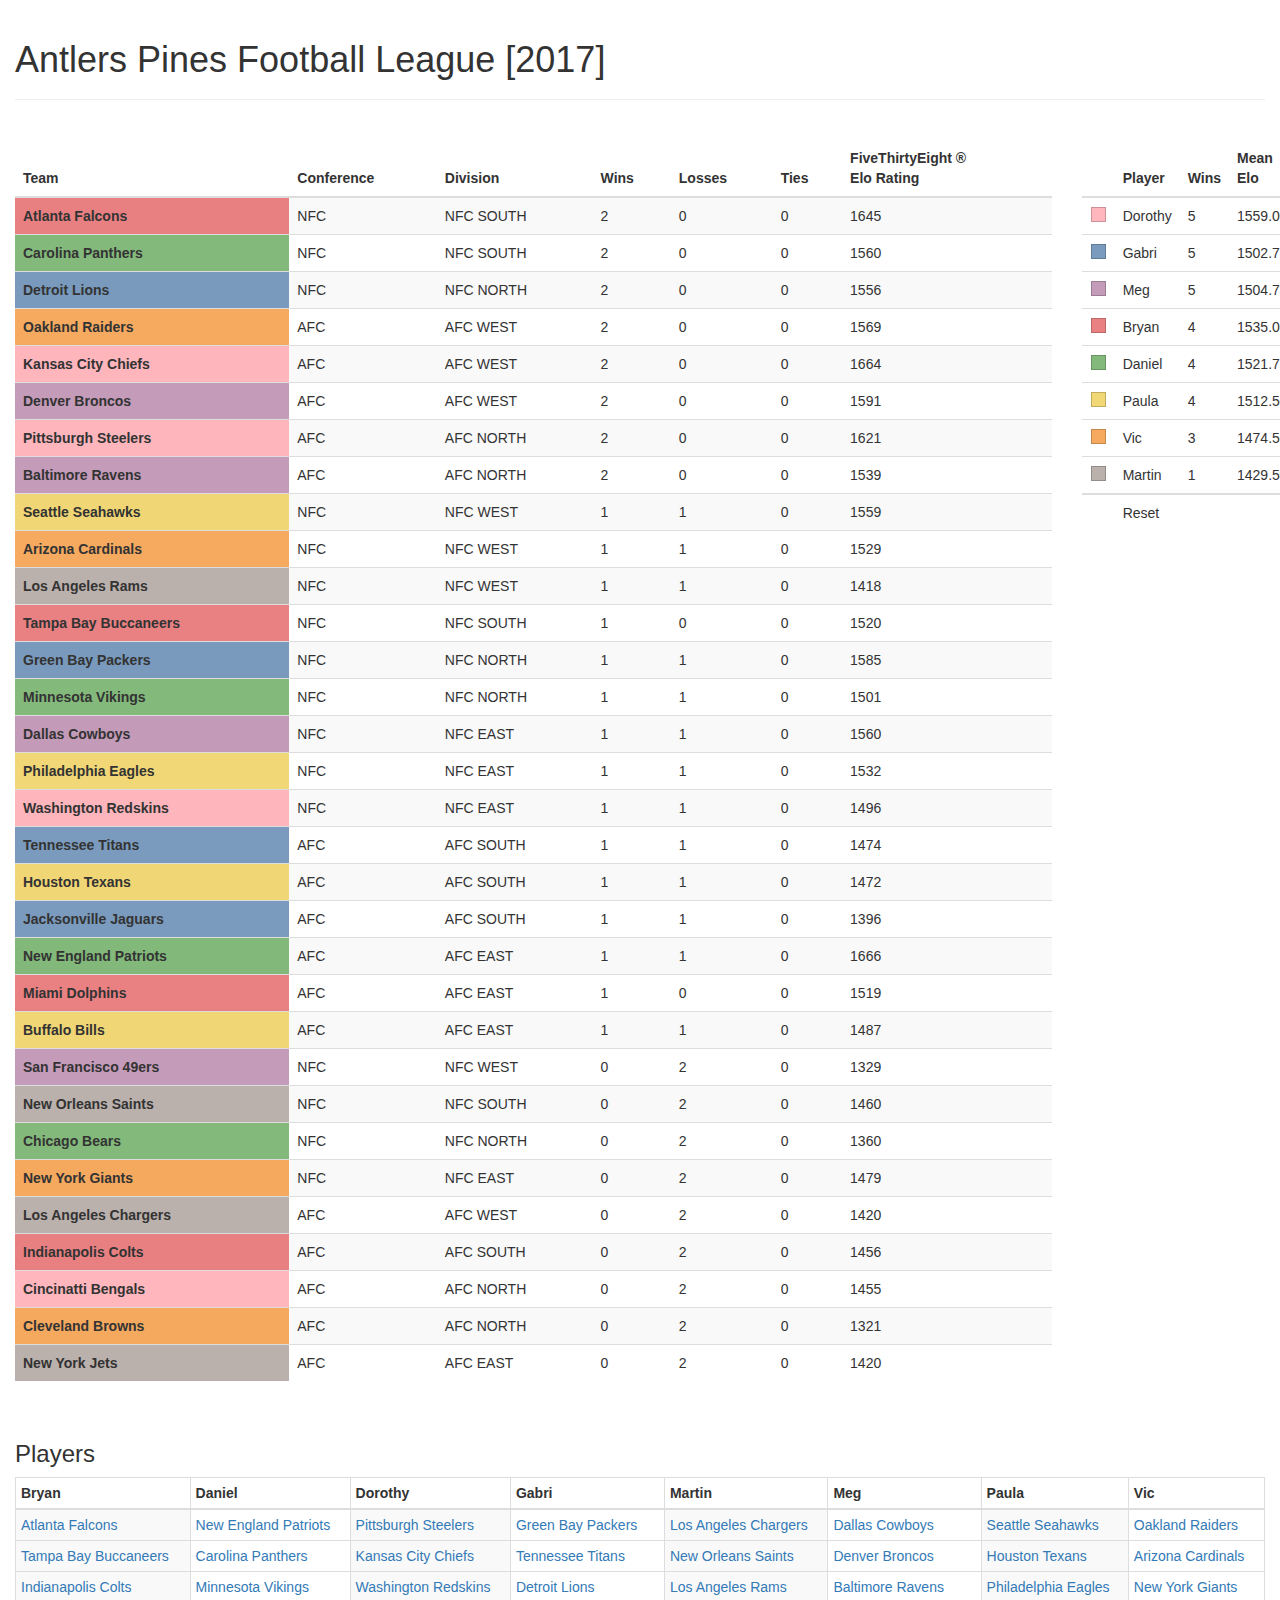
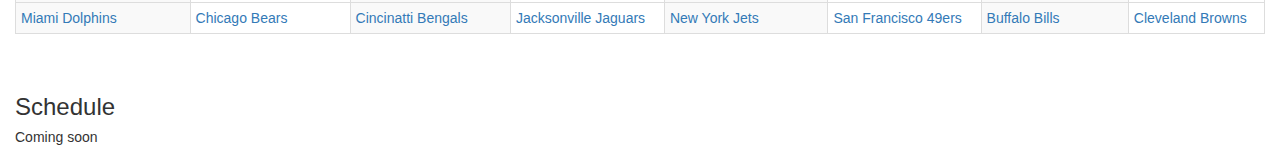
==== projects/ap2017/index.html @ 1e82def3 "Fluid layout" ====
<!DOCTYPE html>
<html lang="en">

<head>
    <meta charset="utf-8"/>
    <meta name="viewport" content="width=device-width, initial-scale=1">
    <link rel="stylesheet" href="https://maxcdn.bootstrapcdn.com/bootstrap/3.3.7/css/bootstrap.min.css">
    <script src="https://ajax.googleapis.com/ajax/libs/jquery/3.2.1/jquery.min.js"></script>
    <script src="https://maxcdn.bootstrapcdn.com/bootstrap/3.3.7/js/bootstrap.min.js"></script>
    <title>APFL</title>

    <!-- Google web fonts -->
    <link href='https://fonts.googleapis.com/css?family=Alegreya+Sans+SC:400,800' rel='stylesheet' type='text/css'>
    <link href='https://fonts.googleapis.com/css?family=Alegreya+Sans' rel='stylesheet' type='text/css'>
    <link href='https://fonts.googleapis.com/css?family=Alegreya' rel='stylesheet' type='text/css'>

    <!-- The main CSS file -->
    <link href="assets/style.css" rel="stylesheet" />

    <script src="assets/jquery.tablesorter.min.js" type="text/javascript"></script>
    <script src="assets/script.js" type="text/javascript"></script>

    <link rel="shortcut icon" type="image/x-icon" href="assets/helmet.png" />
</head>

<body>
    <div class="container-fluid">
        <div class="page-header">
            <h1 class="title">Antlers Pines Football League [2017]</h1>
        </div>
        <br/>

        <div id="teams" class="row">
            <div class="col-xs-10">
                <table id="table_teams" class="table table-striped table-hover table-responsive tablesorter">
                    <thead>
                        <tr>
                            <th>Team</th>
                            <th>Conference</th>
                            <th>Division</th>
                            <th>Wins</th>
                            <th>Losses</th>
                            <th>Ties</th>
                            <th>FiveThirtyEight &reg;<br/>Elo Rating</th>
                        </tr>
                    </thead>
                    <tbody>
                    </tbody>
                </table>
            </div>
            <div class="col-xs-2">
                <table id="table_teams_legend" class="table table-responsive tablesorter">
                    <thead>
                        <tr>
                            <th></th><th>Player</th><th>Wins</th><th>Mean<br/>Elo</th>
                        </tr>
                    </thead>
                    <tbody>
                    <tr>
                        <td><div class="player_square bryan"></div></td>
                        <td class="hov" onclick="highlight('bryan')">Bryan</td>
                        <td id="bryan_total"></td>
                        <td id="bryan_elo"></td>
                    </tr>
                    <tr>
                        <td><div class="player_square daniel"></div></td>
                        <td class="hov" onclick="highlight('daniel')">Daniel</td>
                        <td id="daniel_total"></td>
                        <td id="daniel_elo"></td>
                    </tr>
                    <tr>
                        <td><div class="player_square dorothy"></div></td>
                        <td class="hov" onclick="highlight('dorothy')">Dorothy</td>
                        <td id="dorothy_total"></td>
                        <td id="dorothy_elo"></td>
                    </tr>
                    <tr>
                        <td><div class="player_square gabri"></div></td>
                        <td class="hov" onclick="highlight('gabri')">Gabri</td>
                        <td id="gabri_total"></td>
                        <td id="gabri_elo"></td>
                    </tr>
                    <tr>
                        <td><div class="player_square martin"></div></td>
                        <td class="hov" onclick="highlight('martin')">Martin</td>
                        <td id="martin_total"></td>
                        <td id="martin_elo"></td>
                    </tr>
                    <tr>
                        <td><div class="player_square meg"></div></td>
                        <td class="hov" onclick="highlight('meg')">Meg</td>
                        <td id="meg_total"></td>
                        <td id="meg_elo"></td>
                    </tr>
                    <tr>
                        <td><div class="player_square paula"></div></td>
                        <td class="hov" onclick="highlight('paula')">Paula</td>
                        <td id="paula_total"></td>
                        <td id="paula_elo"></td>
                    </tr>
                    <tr>
                        <td><div class="player_square vic"></div></td>
                        <td class="hov" onclick="highlight('vic')">Vic</td>
                        <td id="vic_total"></td>
                        <td id="vic_elo"></td>
                    </tr>
                    </tbody>
                    <footer>
                    <tr><td></td><td class="hov" onclick="reset_highlight()">Reset</td><td></td></tr>
                    </footer>
                </table>
            </div>
        </div>
        <br/>
        <div id="players">
            <h3>Players</h3>
            <table id="table_players" class="table table-bordered table-condensed table-striped-column">
                <thead>
                    <tr>
                        <th>Bryan</th>
                        <th>Daniel</th>
                        <th>Dorothy</th>
                        <th>Gabri</th>
                        <th>Martin</th>
                        <th>Meg</th>
                        <th>Paula</th>
                        <th>Vic</th>
                    </tr>
                </thead>
                <tbody>
                </tbody>
            </table>
        </div>
        <br/>
        <div id="schedule">
            <h3>Schedule</h3>
            <h5>Coming soon</h5>
        </div>
    </div> <!-- End container -->

    <footer>
    </footer>

</body>
</html>
---- projects/ap2017/assets/style.css ----
.player_square {
    width: 15px;
    height: 15px;
    margin: 1px;
    border: 1px solid rgba(0, 0, 0, .2);
}

.daniel {
    /* green */
    background: #59a14f;
    background: rgba(89, 161, 79, 0.75);
    font-weight: bold;
}

.gabri {
    /* blue */
    background: #4e79a7;
    background: rgba(78, 121, 167, 0.75);
    font-weight: bold;
}

.bryan {
    /* red */
    background: #e15759;
    background: rgba(225, 87, 89, 0.75);
    font-weight: bold;
}

.meg {
    /* purple */
    background: #b07aa1;
    background: rgba(176, 122, 161, 0.75);
    font-weight: bold;
}

.vic {
    /* orange */
    background: #f28e2b;
    background: rgba(242, 142, 43, 0.75);
    font-weight: bold;
}

.paula {
    /* yellow */
    background: #edc948;
    background: rgba(237, 201, 72, 0.75);
    font-weight: bold;
}

.dorothy {
    /* pink */
    background: #ff9da7;
    background: rgba(255, 157, 167, 0.75);
    font-weight: bold;
}

.martin {
    /* grey */
    background: #bab0ac;
    /*background: rgba(, 0.75);*/
    font-weight: bold;
}

.noname {
    background: #ffffff;
}

.table-striped-column > tbody > tr td:nth-of-type(odd) {
    background-color: #f9f9f9;
}

.hov:hover {
    cursor: pointer;
    background: #f0f0f0;
}
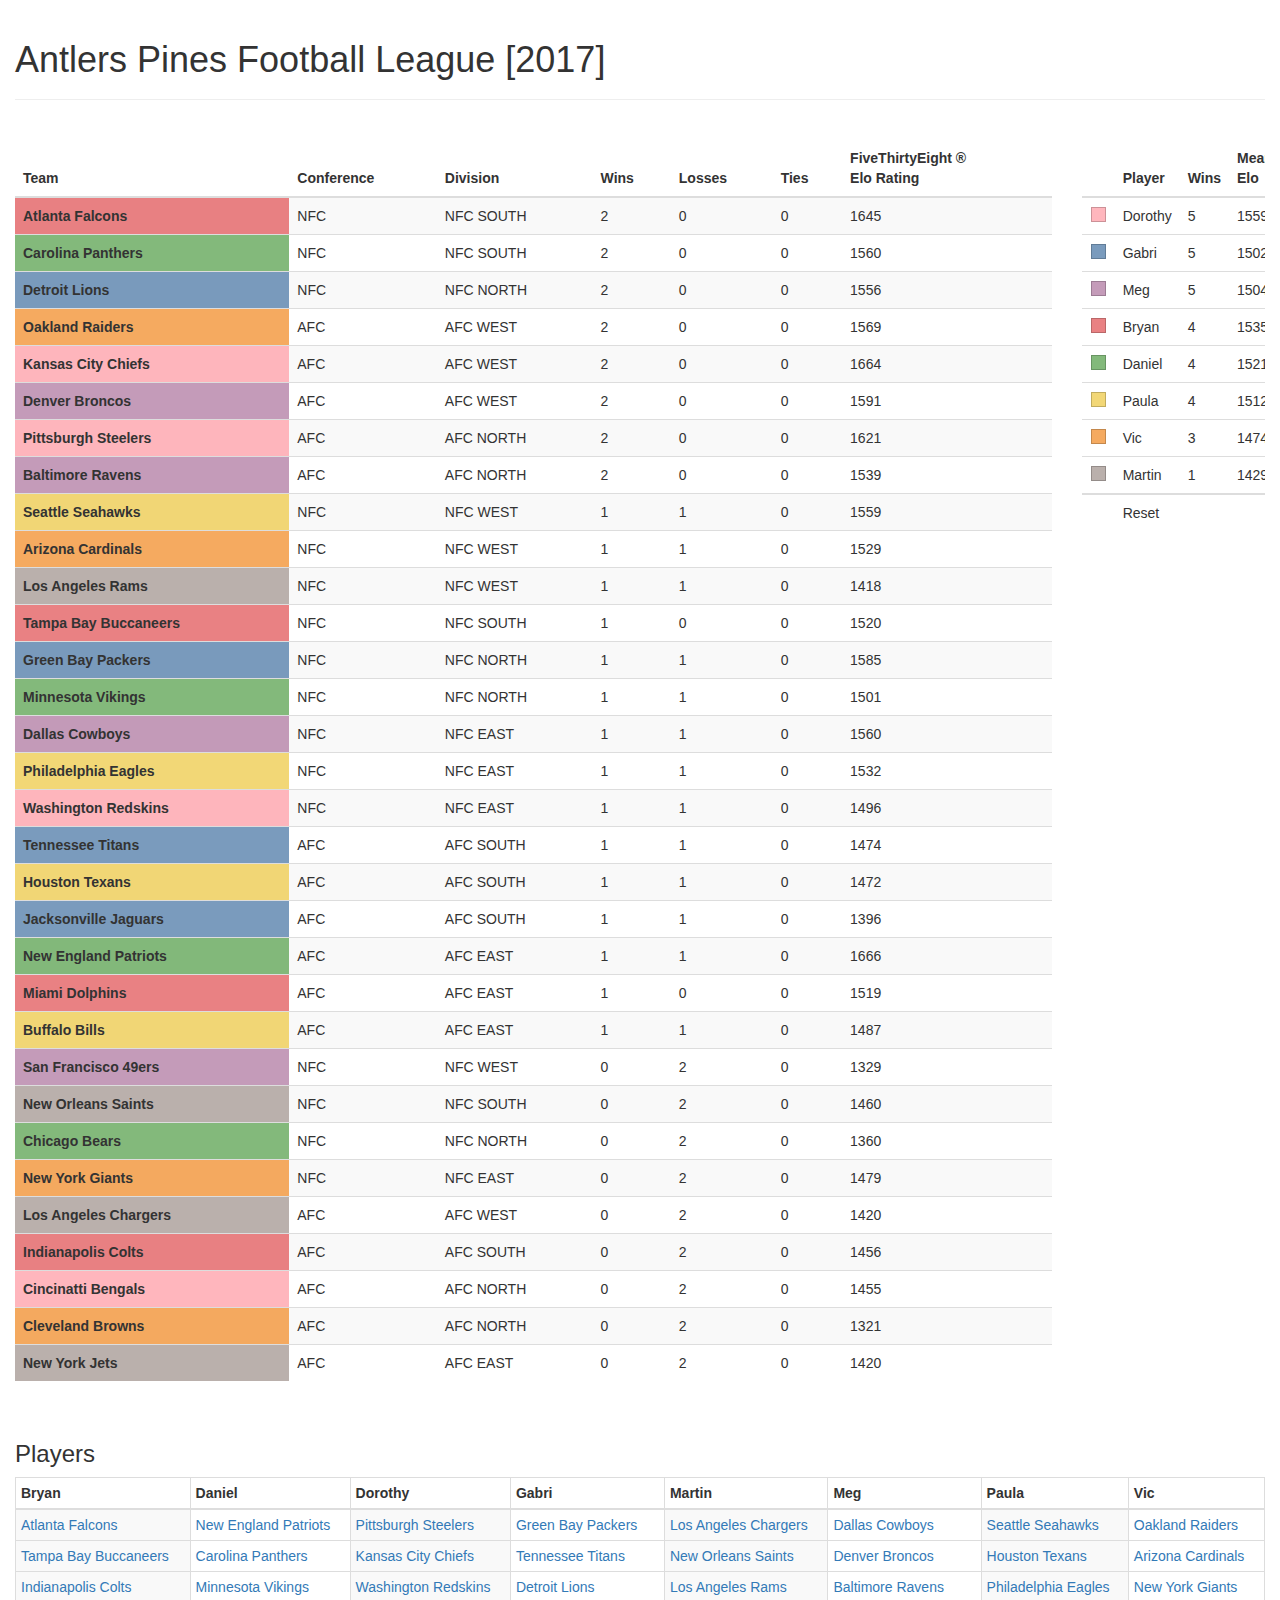
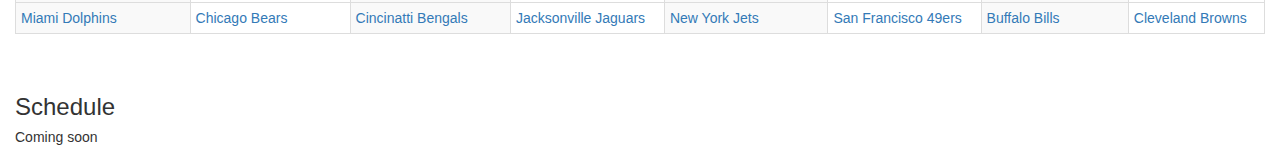
==== commit df64b787: "Fix table responsive" ====
--- a/projects/ap2017/index.html
+++ b/projects/ap2017/index.html
@@ -31,8 +31,9 @@
         <br/>
 
         <div id="teams" class="row">
-            <div class="col-xs-10">
-                <table id="table_teams" class="table table-striped table-hover table-responsive tablesorter">
+            <div class="col-xs-9 col-sm-9 col-md-10">
+                <div class="table-responsive">
+                <table id="table_teams" class="table table-striped table-hover tablesorter">
                     <thead>
                         <tr>
                             <th>Team</th>
@@ -47,9 +48,11 @@
                     <tbody>
                     </tbody>
                 </table>
+                </div>
             </div>
-            <div class="col-xs-2">
-                <table id="table_teams_legend" class="table table-responsive tablesorter">
+            <div class="col-xs-3 col-ms-3 col-md-2">
+                <div class="table-responsive">
+                <table id="table_teams_legend" class="table tablesorter">
                     <thead>
                         <tr>
                             <th></th><th>Player</th><th>Wins</th><th>Mean<br/>Elo</th>
@@ -109,6 +112,7 @@
                     <tr><td></td><td class="hov" onclick="reset_highlight()">Reset</td><td></td></tr>
                     </footer>
                 </table>
+                </div>
             </div>
         </div>
         <br/>
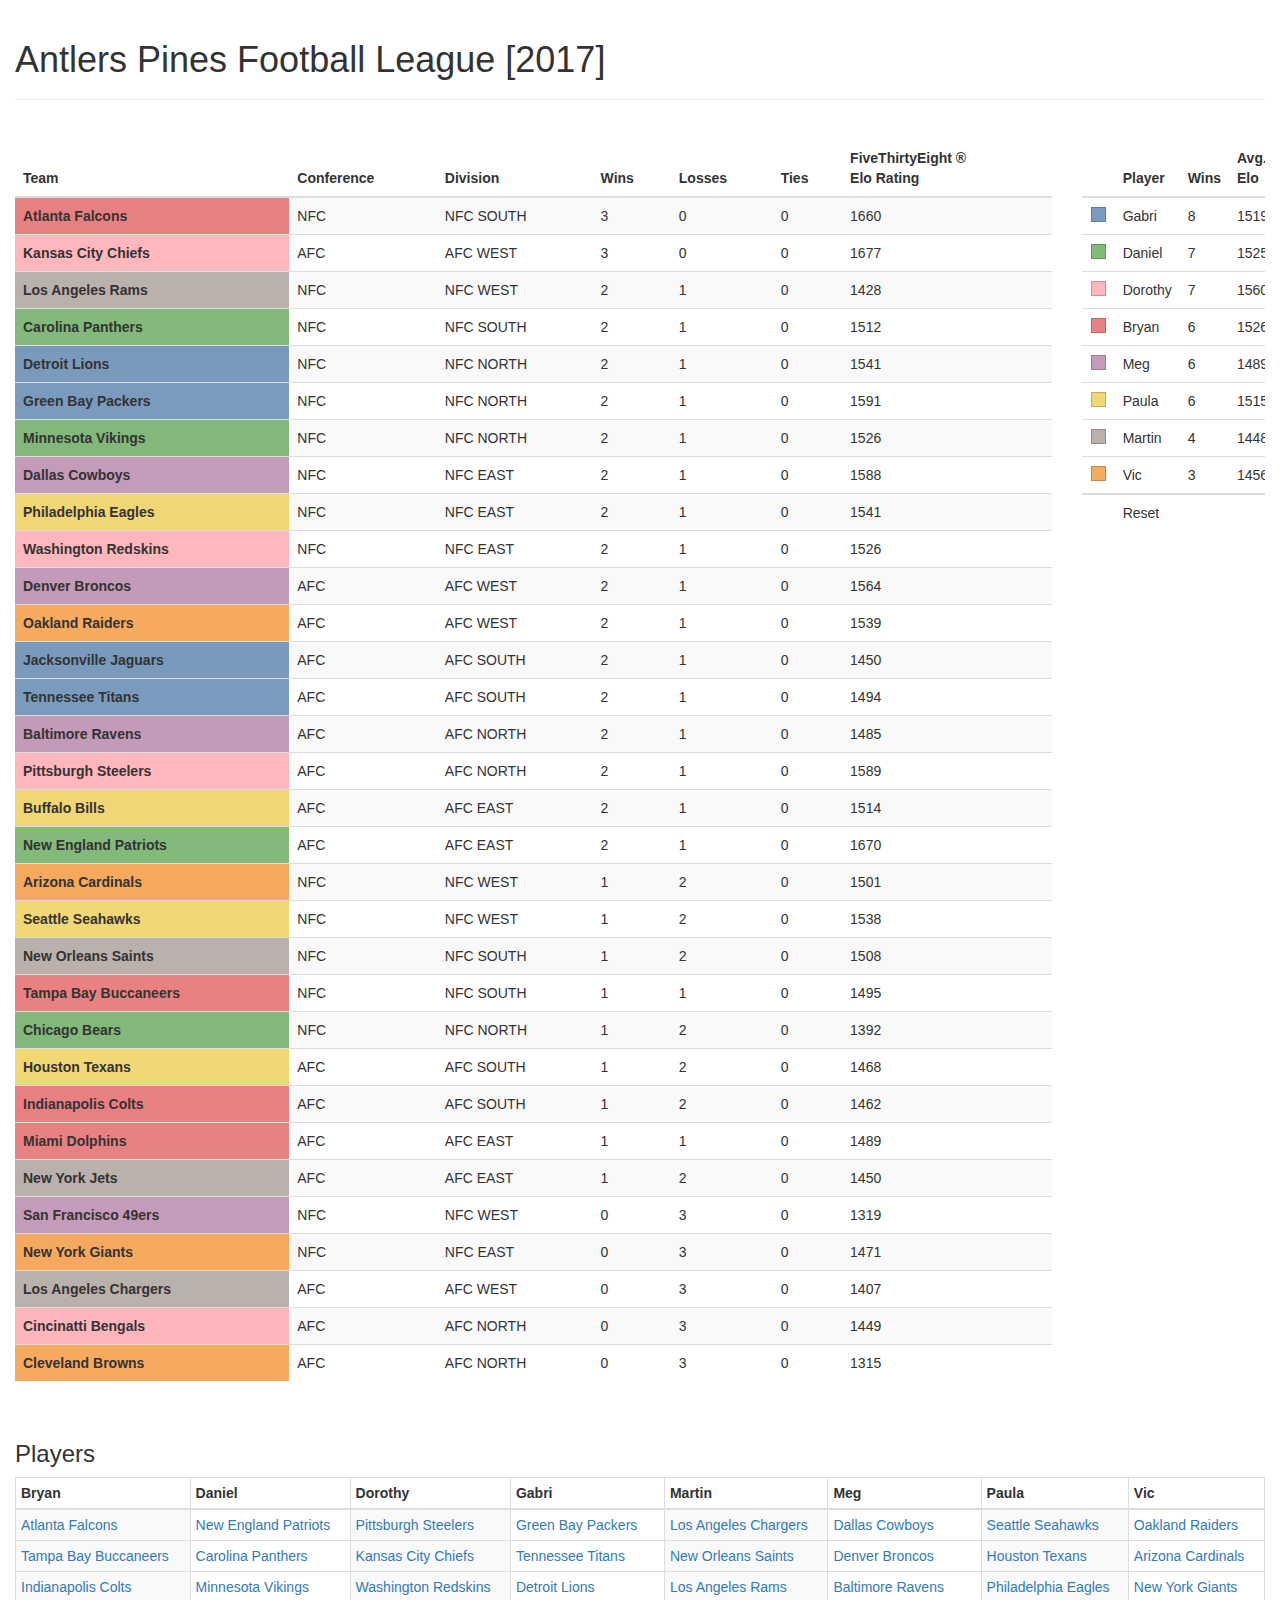
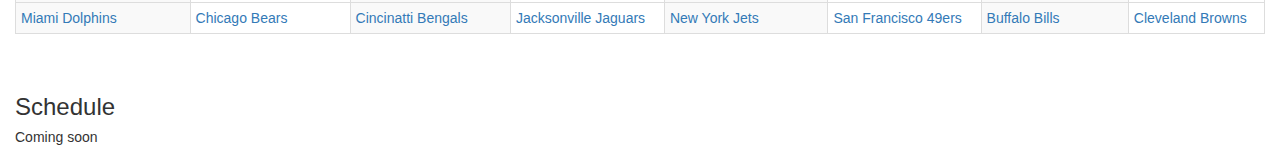
==== commit 90077e87: "Change table header" ====
--- a/projects/ap2017/index.html
+++ b/projects/ap2017/index.html
@@ -55,7 +55,7 @@
                 <table id="table_teams_legend" class="table tablesorter">
                     <thead>
                         <tr>
-                            <th></th><th>Player</th><th>Wins</th><th>Mean<br/>Elo</th>
+                            <th></th><th>Player</th><th>Wins</th><th>Avg.<br/>Elo</th>
                         </tr>
                     </thead>
                     <tbody>
@@ -116,24 +116,28 @@
             </div>
         </div>
         <br/>
-        <div id="players">
-            <h3>Players</h3>
-            <table id="table_players" class="table table-bordered table-condensed table-striped-column">
-                <thead>
-                    <tr>
-                        <th>Bryan</th>
-                        <th>Daniel</th>
-                        <th>Dorothy</th>
-                        <th>Gabri</th>
-                        <th>Martin</th>
-                        <th>Meg</th>
-                        <th>Paula</th>
-                        <th>Vic</th>
-                    </tr>
-                </thead>
-                <tbody>
-                </tbody>
-            </table>
+        <div id="players" class="row">
+            <div class="col-xs-12">
+                <h3>Players</h3>
+                <div class="table-responsive">
+                <table id="table_players" class="table table-bordered table-condensed table-striped-column">
+                    <thead>
+                        <tr>
+                            <th>Bryan</th>
+                            <th>Daniel</th>
+                            <th>Dorothy</th>
+                            <th>Gabri</th>
+                            <th>Martin</th>
+                            <th>Meg</th>
+                            <th>Paula</th>
+                            <th>Vic</th>
+                        </tr>
+                    </thead>
+                    <tbody>
+                    </tbody>
+                </table>
+                </div>
+            </div>
         </div>
         <br/>
         <div id="schedule">
@@ -141,9 +145,7 @@
             <h5>Coming soon</h5>
         </div>
     </div> <!-- End container -->
-
-    <footer>
-    </footer>
-
 </body>
+<footer>
+</footer>
 </html>
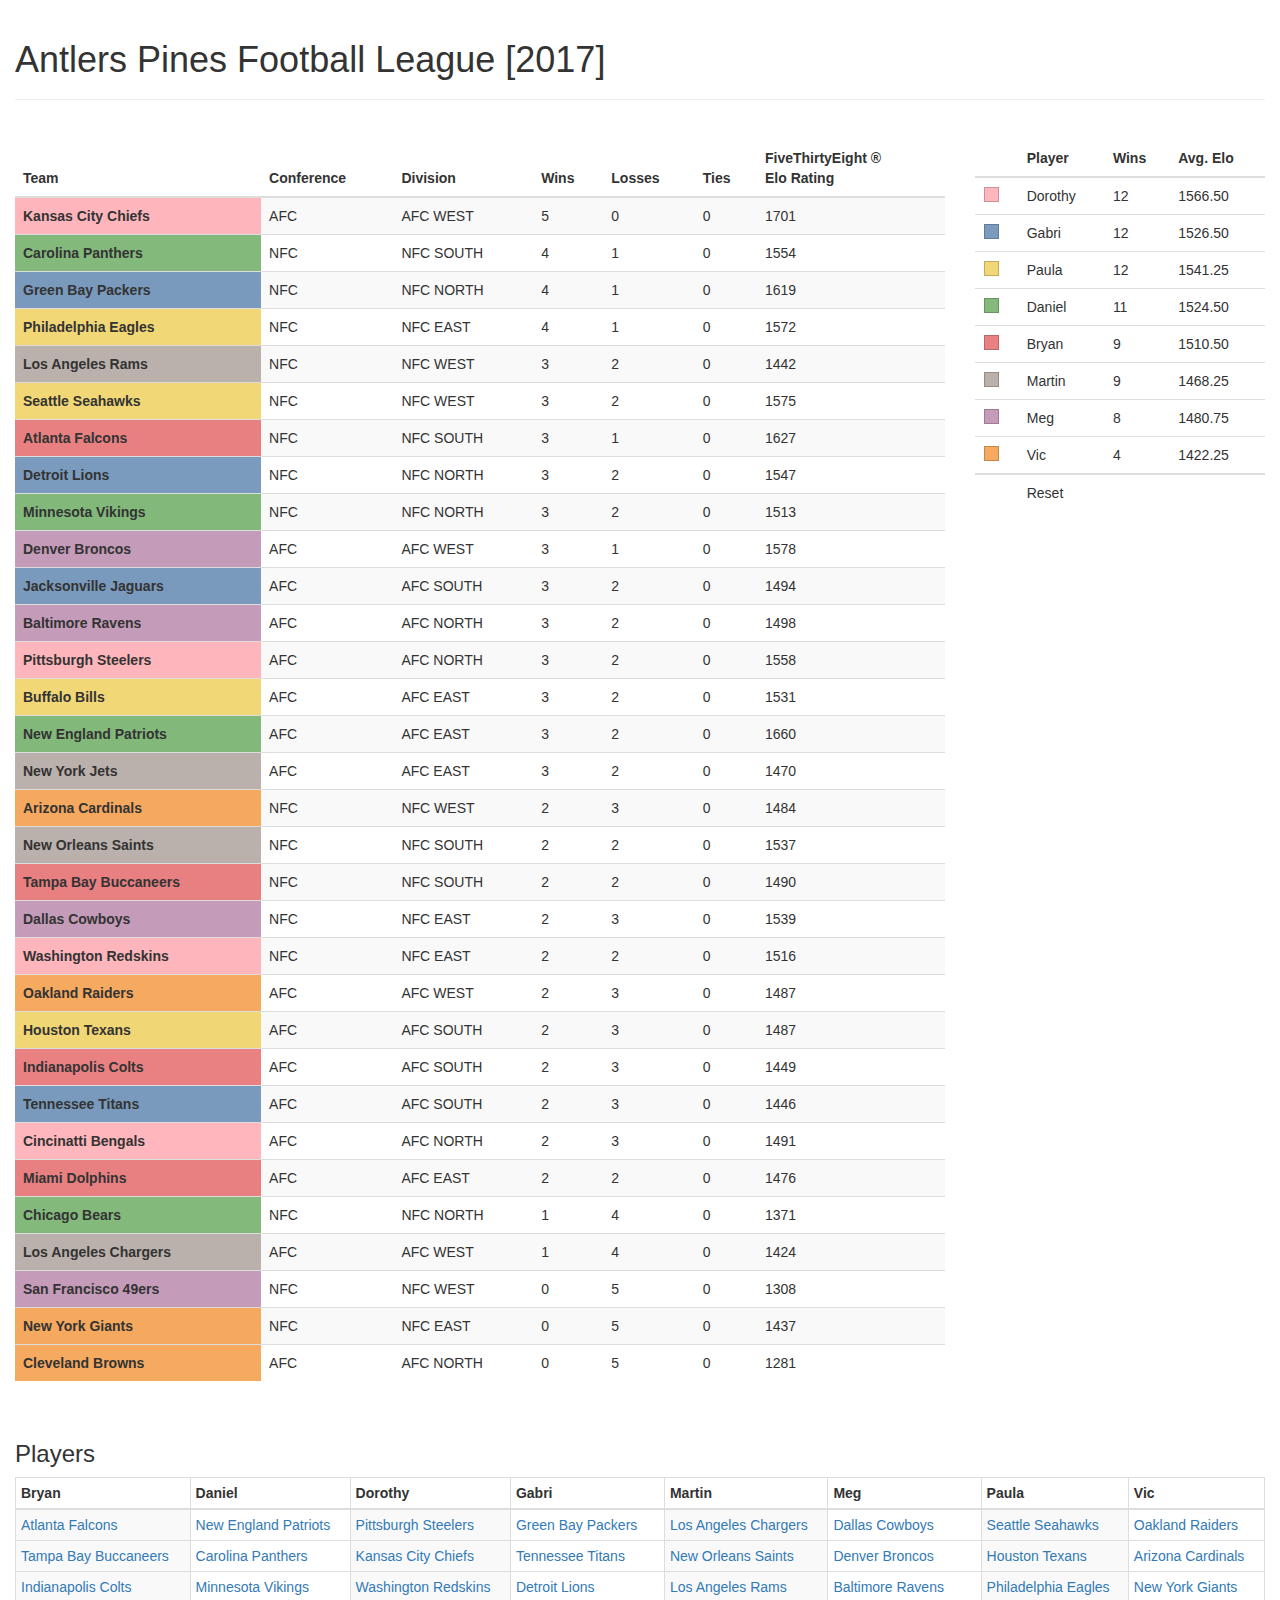
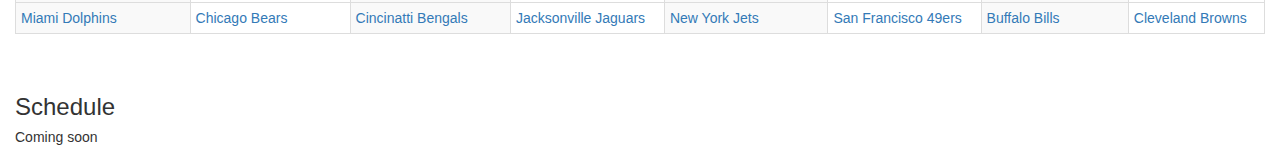
==== commit 7983ab40: "Update index.html" ====
--- a/projects/ap2017/index.html
+++ b/projects/ap2017/index.html
@@ -31,7 +31,7 @@
         <br/>
 
         <div id="teams" class="row">
-            <div class="col-xs-9 col-sm-9 col-md-10">
+            <div class="col-xs-9 col-sm-9 col-md-9">
                 <div class="table-responsive">
                 <table id="table_teams" class="table table-striped table-hover tablesorter">
                     <thead>
@@ -50,12 +50,12 @@
                 </table>
                 </div>
             </div>
-            <div class="col-xs-3 col-ms-3 col-md-2">
+            <div class="col-xs-3 col-ms-3 col-md-3">
                 <div class="table-responsive">
                 <table id="table_teams_legend" class="table tablesorter">
                     <thead>
                         <tr>
-                            <th></th><th>Player</th><th>Wins</th><th>Avg.<br/>Elo</th>
+                            <th></th><th>Player</th><th>Wins</th><th>Avg. Elo</th>
                         </tr>
                     </thead>
                     <tbody>
